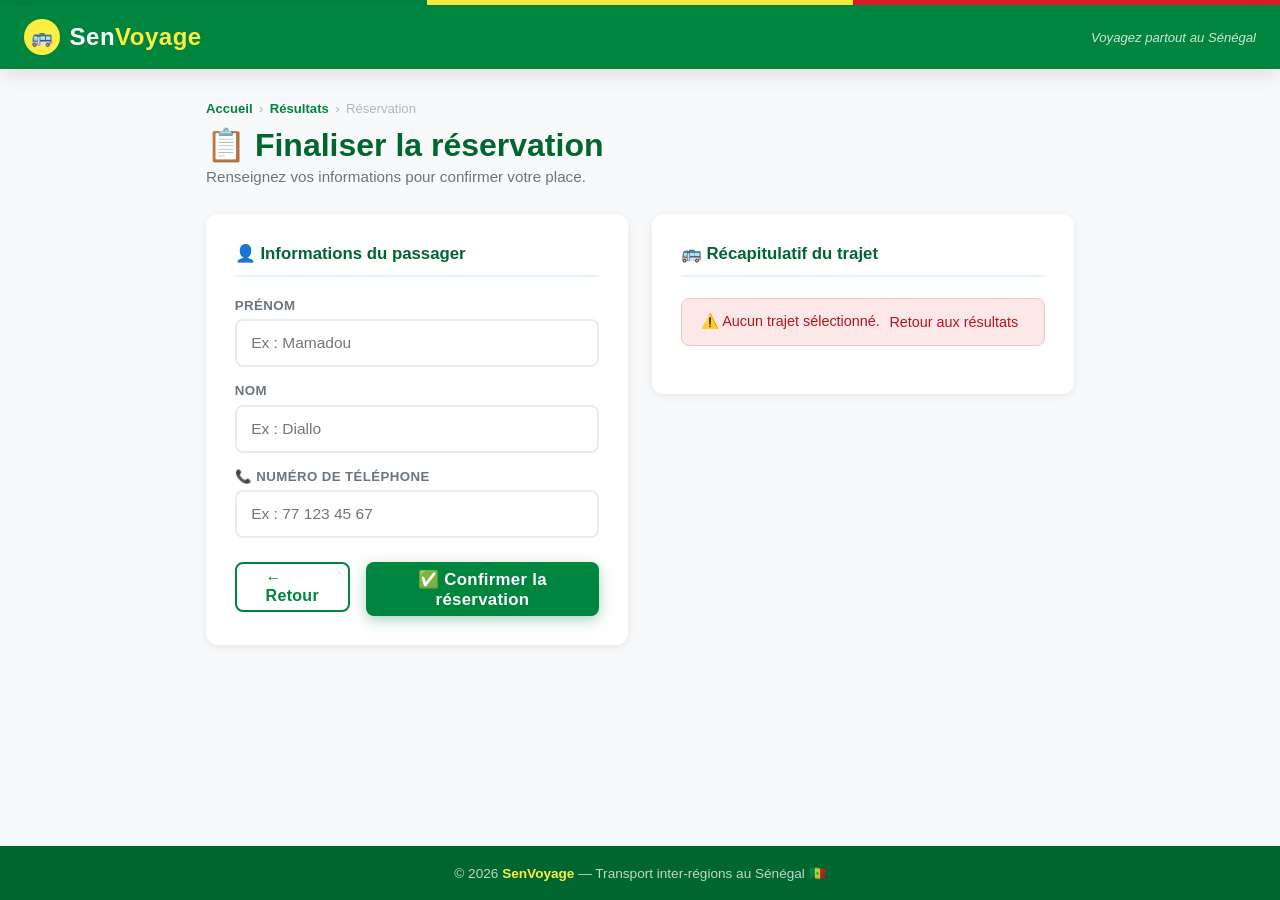
==== booking.html @ cd4cd567 "Initial commit — SenVoyage v1.0 Application web transport inter-régions Sénégal - 4 pages : accueil," ====
<!DOCTYPE html>
<html lang="fr">
<head>
  <meta charset="UTF-8" />
  <meta name="viewport" content="width=device-width, initial-scale=1.0" />
  <title>SenVoyage — Réservation</title>
  <link rel="icon" type="image/svg+xml" href="favicon.svg"/>
  <link rel="stylesheet" href="style.css" />
</head>
<body>

  <div class="stripe"></div>

  <!-- ========== NAVBAR ========== -->
  <nav class="navbar">
    <div class="navbar-logo">
      <div class="logo-icon">🚌</div>
      <span>Sen<span class="accent">Voyage</span></span>
    </div>
    <span class="navbar-tagline">Voyagez partout au Sénégal</span>
  </nav>

  <!-- ========== CONTENU ========== -->
  <main class="page-container">

    <!-- Fil d'Ariane -->
    <div class="breadcrumb">
      <a href="index.html">Accueil</a>
      <span>›</span>
      <a href="results.html">Résultats</a>
      <span>›</span>
      <span>Réservation</span>
    </div>

    <!-- Titre -->
    <div class="page-title">
      <h1>📋 Finaliser la réservation</h1>
      <p>Renseignez vos informations pour confirmer votre place.</p>
    </div>

    <!-- Grille : Formulaire + Récapitulatif -->
    <div class="booking-grid">

      <!-- ---- Formulaire passager ---- -->
      <div class="booking-form-card">
        <div class="card-title">👤 Informations du passager</div>

        <form id="booking-form" class="booking-form" novalidate>

          <div class="form-group">
            <label for="first-name">Prénom</label>
            <input
              type="text"
              id="first-name"
              name="first-name"
              placeholder="Ex : Mamadou"
              autocomplete="given-name"
            />
            <span class="error-msg"></span>
          </div>

          <div class="form-group">
            <label for="last-name">Nom</label>
            <input
              type="text"
              id="last-name"
              name="last-name"
              placeholder="Ex : Diallo"
              autocomplete="family-name"
            />
            <span class="error-msg"></span>
          </div>

          <div class="form-group">
            <label for="phone">📞 Numéro de téléphone</label>
            <input
              type="tel"
              id="phone"
              name="phone"
              placeholder="Ex : 77 123 45 67"
              autocomplete="tel"
            />
            <span class="error-msg"></span>
          </div>

          <!-- Actions -->
          <div class="booking-confirm-row" style="margin-top:1.5rem;">
            <a href="results.html" class="btn btn-back">← Retour</a>
            <button type="submit" class="btn btn-confirm">
              ✅ Confirmer la réservation
            </button>
          </div>

        </form>
      </div>

      <!-- ---- Récapitulatif du trajet ---- -->
      <div class="booking-summary-card">
        <div class="card-title">🚌 Récapitulatif du trajet</div>
        <div id="booking-summary">
          <!-- Rempli par JavaScript -->
        </div>
      </div>

    </div>

  </main>

  <!-- ========== FOOTER ========== -->
  <footer>
    &copy; 2026 <strong>SenVoyage</strong> — Transport inter-régions au Sénégal 🇸🇳
  </footer>

  <script src="app.js?v=3"></script>

</body>
</html>
---- style.css ----
/* ============================================================
   style.css — SenVoyage Global Stylesheet
   Couleurs inspirées du drapeau sénégalais :
     Vert   : #00853F
     Jaune  : #FDEF42
     Rouge  : #E31B23
   ============================================================ */

/* ---------- Reset & Base ---------- */
*, *::before, *::after {
  box-sizing: border-box;
  margin: 0;
  padding: 0;
}

:root {
  --green:       #00853F;
  --green-dark:  #006630;
  --green-light: #e6f5ed;
  --yellow:      #FDEF42;
  --yellow-dark: #e8d700;
  --red:         #E31B23;
  --red-dark:    #b8151b;
  --white:       #ffffff;
  --gray-100:    #f8f9fa;
  --gray-200:    #e9ecef;
  --gray-400:    #ced4da;
  --gray-600:    #6c757d;
  --gray-800:    #343a40;
  --shadow-sm:   0 2px 8px rgba(0,0,0,.08);
  --shadow-md:   0 4px 20px rgba(0,0,0,.12);
  --shadow-lg:   0 8px 32px rgba(0,0,0,.16);
  --radius:      12px;
  --radius-sm:   8px;
  --transition:  .25s ease;
  --font:        'Segoe UI', Arial, sans-serif;
}

html { scroll-behavior: smooth; }

body {
  font-family: var(--font);
  background: var(--gray-100);
  color: var(--gray-800);
  min-height: 100vh;
  display: flex;
  flex-direction: column;
}

img { max-width: 100%; display: block; }

a { color: inherit; text-decoration: none; }

/* ---------- Header / Navbar ---------- */
.navbar {
  background: var(--green);
  padding: 0 1.5rem;
  height: 64px;
  display: flex;
  align-items: center;
  justify-content: space-between;
  box-shadow: var(--shadow-md);
  position: sticky;
  top: 0;
  z-index: 100;
}

.navbar-logo {
  display: flex;
  align-items: center;
  gap: .6rem;
  font-size: 1.5rem;
  font-weight: 800;
  color: var(--white);
  letter-spacing: .5px;
}

.navbar-logo span.accent { color: var(--yellow); }

.navbar-logo .logo-icon {
  width: 36px;
  height: 36px;
  background: var(--yellow);
  border-radius: 50%;
  display: flex;
  align-items: center;
  justify-content: center;
  font-size: 1.1rem;
}

.navbar-tagline {
  font-size: .82rem;
  color: rgba(255,255,255,.8);
  font-style: italic;
}

/* ---------- Hero Banner ---------- */
.hero {
  background: linear-gradient(135deg, var(--green-dark) 0%, var(--green) 60%, #009e4f 100%);
  color: var(--white);
  text-align: center;
  padding: 4rem 1.5rem 6rem;
  position: relative;
  overflow: hidden;
}

.hero::before {
  content: '';
  position: absolute;
  inset: 0;
  background: url("data:image/svg+xml,%3Csvg width='60' height='60' viewBox='0 0 60 60' xmlns='http://www.w3.org/2000/svg'%3E%3Cg fill='none' fill-rule='evenodd'%3E%3Cg fill='%23ffffff' fill-opacity='0.04'%3E%3Ccircle cx='30' cy='30' r='20'/%3E%3C/g%3E%3C/g%3E%3C/svg%3E");
}

.hero-content { position: relative; z-index: 1; }

.hero h1 {
  font-size: clamp(1.8rem, 5vw, 3rem);
  font-weight: 800;
  line-height: 1.2;
  margin-bottom: .75rem;
}

.hero h1 .highlight { color: var(--yellow); }

.hero p {
  font-size: clamp(.95rem, 2.5vw, 1.15rem);
  opacity: .9;
  max-width: 560px;
  margin: 0 auto 1.5rem;
}

/* ---------- Search Card ---------- */
.search-card {
  background: var(--white);
  border-radius: var(--radius);
  box-shadow: var(--shadow-lg);
  padding: 2rem;
  max-width: 860px;
  margin: -3rem auto 2.5rem;
  position: relative;
  z-index: 10;
  width: calc(100% - 2rem);
}

.search-card h2 {
  font-size: 1.15rem;
  color: var(--green);
  margin-bottom: 1.5rem;
  display: flex;
  align-items: center;
  gap: .5rem;
}

.search-card h2::before {
  content: '🔍';
}

/* ---------- Form Grid ---------- */
.form-grid {
  display: grid;
  grid-template-columns: repeat(2, 1fr);
  gap: 1.1rem;
}

.form-group {
  display: flex;
  flex-direction: column;
  gap: .4rem;
}

.form-group label {
  font-size: .83rem;
  font-weight: 600;
  color: var(--gray-600);
  text-transform: uppercase;
  letter-spacing: .4px;
}

.form-group input,
.form-group select {
  height: 48px;
  padding: 0 .9rem;
  border: 2px solid var(--gray-200);
  border-radius: var(--radius-sm);
  font-size: .97rem;
  color: var(--gray-800);
  background: var(--white);
  transition: border-color var(--transition), box-shadow var(--transition);
  appearance: none;
  -webkit-appearance: none;
  cursor: pointer;
}

.form-group select {
  background-image: url("data:image/svg+xml,%3Csvg xmlns='http://www.w3.org/2000/svg' width='12' height='12' viewBox='0 0 12 12'%3E%3Cpath fill='%2300853F' d='M6 8L1 3h10z'/%3E%3C/svg%3E");
  background-repeat: no-repeat;
  background-position: right .9rem center;
  padding-right: 2.2rem;
}

.form-group input:focus,
.form-group select:focus {
  outline: none;
  border-color: var(--green);
  box-shadow: 0 0 0 3px rgba(0,133,63,.15);
}

.form-group input.error,
.form-group select.error {
  border-color: var(--red);
  box-shadow: 0 0 0 3px rgba(227,27,35,.12);
}

.error-msg {
  font-size: .78rem;
  color: var(--red);
  display: none;
}

.form-group.has-error .error-msg { display: block; }

/* Date row with "today" option */
.date-row {
  display: flex;
  flex-direction: column;
  gap: .4rem;
}

.today-btn {
  align-self: flex-start;
  background: var(--green-light);
  color: var(--green);
  border: 1px solid var(--green);
  border-radius: 20px;
  padding: .22rem .8rem;
  font-size: .78rem;
  font-weight: 600;
  cursor: pointer;
  transition: background var(--transition), color var(--transition);
}

.today-btn:hover {
  background: var(--green);
  color: var(--white);
}

/* ---------- Buttons ---------- */
.btn {
  display: inline-flex;
  align-items: center;
  justify-content: center;
  gap: .5rem;
  height: 50px;
  padding: 0 1.8rem;
  border: none;
  border-radius: var(--radius-sm);
  font-size: 1rem;
  font-weight: 700;
  cursor: pointer;
  transition: transform var(--transition), box-shadow var(--transition), background var(--transition);
  letter-spacing: .3px;
}

.btn:active { transform: scale(.97); }

.btn-primary {
  background: var(--green);
  color: var(--white);
  box-shadow: 0 4px 14px rgba(0,133,63,.35);
}

.btn-primary:hover {
  background: var(--green-dark);
  transform: translateY(-2px);
  box-shadow: 0 6px 20px rgba(0,133,63,.45);
}

.btn-reserve {
  background: var(--yellow);
  color: var(--gray-800);
  box-shadow: 0 4px 12px rgba(253,239,66,.5);
}

.btn-reserve:hover {
  background: var(--yellow-dark);
  transform: translateY(-2px);
  box-shadow: 0 6px 18px rgba(253,239,66,.6);
}

.btn-confirm {
  background: var(--green);
  color: var(--white);
  width: 100%;
  height: 54px;
  font-size: 1.05rem;
  box-shadow: 0 4px 14px rgba(0,133,63,.35);
}

.btn-confirm:hover {
  background: var(--green-dark);
  transform: translateY(-2px);
}

.btn-new {
  background: var(--red);
  color: var(--white);
  box-shadow: 0 4px 14px rgba(227,27,35,.35);
  padding: 0 2.2rem;
  height: 54px;
  font-size: 1.05rem;
}

.btn-new:hover {
  background: var(--red-dark);
  transform: translateY(-2px);
}

.btn-back {
  background: transparent;
  color: var(--green);
  border: 2px solid var(--green);
}

.btn-back:hover {
  background: var(--green-light);
}

.search-btn-row {
  grid-column: 1 / -1;
  display: flex;
  justify-content: flex-end;
  margin-top: .5rem;
}

.search-btn-row .btn-primary {
  min-width: 180px;
}

/* ---------- Loader Overlay ---------- */
.loader-overlay {
  display: none;
  position: fixed;
  inset: 0;
  background: rgba(0,133,63,.12);
  backdrop-filter: blur(3px);
  z-index: 999;
  align-items: center;
  justify-content: center;
  flex-direction: column;
  gap: 1rem;
}

.loader-overlay.active { display: flex; }

.spinner {
  width: 52px;
  height: 52px;
  border: 5px solid var(--green-light);
  border-top-color: var(--green);
  border-radius: 50%;
  animation: spin .8s linear infinite;
}

@keyframes spin { to { transform: rotate(360deg); } }

.loader-overlay p {
  color: var(--green-dark);
  font-weight: 600;
  font-size: 1rem;
}

/* ---------- Page Container ---------- */
.page-container {
  max-width: 900px;
  margin: 0 auto;
  padding: 2rem 1rem 3rem;
  flex: 1;
}

/* ---------- Page Title ---------- */
.page-title {
  margin-bottom: 1.8rem;
}

.page-title h1 {
  font-size: clamp(1.4rem, 4vw, 2rem);
  color: var(--green-dark);
  margin-bottom: .3rem;
}

.page-title p {
  color: var(--gray-600);
  font-size: .95rem;
}

.breadcrumb {
  display: flex;
  align-items: center;
  gap: .4rem;
  font-size: .82rem;
  color: var(--gray-600);
  margin-bottom: .6rem;
}

.breadcrumb a { color: var(--green); font-weight: 600; }
.breadcrumb a:hover { text-decoration: underline; }
.breadcrumb span { opacity: .5; }

/* ---------- Trip Search Summary Bar ---------- */
.search-summary {
  background: var(--green-light);
  border: 1px solid rgba(0,133,63,.25);
  border-radius: var(--radius-sm);
  padding: .85rem 1.2rem;
  display: flex;
  flex-wrap: wrap;
  align-items: center;
  gap: .6rem 1.2rem;
  margin-bottom: 1.5rem;
  font-size: .92rem;
}

.search-summary .tag {
  display: inline-flex;
  align-items: center;
  gap: .35rem;
  font-weight: 600;
  color: var(--green-dark);
}

/* ---------- Trip Cards ---------- */
.trips-list {
  display: flex;
  flex-direction: column;
  gap: 1rem;
}

.trip-card {
  background: var(--white);
  border-radius: var(--radius);
  box-shadow: var(--shadow-sm);
  padding: 1.4rem 1.6rem;
  display: grid;
  grid-template-columns: auto 1fr auto;
  align-items: center;
  gap: 1rem 1.8rem;
  border-left: 5px solid var(--green);
  transition: box-shadow var(--transition), transform var(--transition);
}

.trip-card:hover {
  box-shadow: var(--shadow-md);
  transform: translateY(-3px);
}

.trip-card.card-red    { border-left-color: var(--red); }
.trip-card.card-yellow { border-left-color: var(--yellow-dark); }

.company-logo {
  width: 54px;
  height: 54px;
  border-radius: 50%;
  display: flex;
  align-items: center;
  justify-content: center;
  font-size: 1.3rem;
  font-weight: 800;
  flex-shrink: 0;
}

.logo-green  { background: var(--green-light);   color: var(--green); }
.logo-red    { background: #fce8e8;              color: var(--red); }
.logo-yellow { background: #fffbe0;              color: #8a7000; }
.logo-gray   { background: var(--gray-200);      color: var(--gray-600); }

.trip-info { min-width: 0; }

.company-name {
  font-size: 1rem;
  font-weight: 700;
  color: var(--gray-800);
  margin-bottom: .35rem;
}

.trip-details {
  display: flex;
  flex-wrap: wrap;
  gap: .4rem .9rem;
  font-size: .88rem;
  color: var(--gray-600);
}

.trip-details span { display: flex; align-items: center; gap: .3rem; }

.trip-price-col {
  text-align: right;
  flex-shrink: 0;
  display: flex;
  flex-direction: column;
  align-items: flex-end;
  gap: .7rem;
}

.trip-price {
  font-size: 1.2rem;
  font-weight: 800;
  color: var(--green-dark);
  white-space: nowrap;
}

.trip-price small {
  font-size: .7rem;
  font-weight: 400;
  color: var(--gray-600);
  display: block;
}

/* ---------- Booking Page ---------- */
.booking-grid {
  display: grid;
  grid-template-columns: 1fr 1fr;
  gap: 1.5rem;
  align-items: start;
}

.booking-form-card,
.booking-summary-card {
  background: var(--white);
  border-radius: var(--radius);
  box-shadow: var(--shadow-sm);
  padding: 1.8rem;
}

.card-title {
  font-size: 1.05rem;
  font-weight: 700;
  color: var(--green-dark);
  margin-bottom: 1.3rem;
  padding-bottom: .7rem;
  border-bottom: 2px solid var(--green-light);
  display: flex;
  align-items: center;
  gap: .5rem;
}

.booking-form .form-group {
  margin-bottom: 1rem;
}

.booking-form .form-group input {
  width: 100%;
}

.summary-row {
  display: flex;
  justify-content: space-between;
  align-items: center;
  padding: .65rem 0;
  border-bottom: 1px solid var(--gray-200);
  font-size: .93rem;
}

.summary-row:last-of-type { border-bottom: none; }

.summary-label {
  color: var(--gray-600);
  font-size: .83rem;
  font-weight: 600;
  text-transform: uppercase;
  letter-spacing: .3px;
}

.summary-value {
  font-weight: 600;
  color: var(--gray-800);
  text-align: right;
}

.summary-value.price-highlight {
  color: var(--green-dark);
  font-size: 1.1rem;
  font-weight: 800;
}

.booking-confirm-row {
  grid-column: 1 / -1;
  display: flex;
  justify-content: flex-end;
  gap: 1rem;
  margin-top: .5rem;
}

/* ---------- Confirmation Page ---------- */
.confirm-wrapper {
  max-width: 680px;
  margin: 0 auto;
}

.success-banner {
  background: linear-gradient(135deg, var(--green) 0%, var(--green-dark) 100%);
  border-radius: var(--radius);
  padding: 2.5rem 2rem;
  text-align: center;
  color: var(--white);
  margin-bottom: 1.8rem;
  box-shadow: var(--shadow-md);
}

.success-icon {
  width: 72px;
  height: 72px;
  background: var(--white);
  border-radius: 50%;
  display: flex;
  align-items: center;
  justify-content: center;
  font-size: 2.2rem;
  margin: 0 auto 1rem;
  box-shadow: 0 4px 16px rgba(0,0,0,.15);
}

.success-banner h1 {
  font-size: 1.7rem;
  margin-bottom: .4rem;
}

.success-banner p {
  opacity: .9;
  font-size: .97rem;
}

.booking-number {
  background: rgba(255,255,255,.15);
  border: 2px solid rgba(255,255,255,.4);
  border-radius: var(--radius-sm);
  padding: .6rem 1.2rem;
  display: inline-block;
  margin-top: 1rem;
  font-size: 1.3rem;
  font-weight: 800;
  letter-spacing: 1.5px;
}

.confirm-card {
  background: var(--white);
  border-radius: var(--radius);
  box-shadow: var(--shadow-sm);
  padding: 1.8rem;
  margin-bottom: 1.5rem;
}

.confirm-actions {
  display: flex;
  flex-wrap: wrap;
  justify-content: center;
  gap: .85rem;
  padding: 1rem 0;
}

/* ---------- No Results ---------- */
.no-results {
  text-align: center;
  padding: 4rem 2rem;
  color: var(--gray-600);
}

.no-results .icon { font-size: 3.5rem; margin-bottom: 1rem; }
.no-results h3 { font-size: 1.2rem; margin-bottom: .5rem; }

/* ---------- Alert / Toast ---------- */
.alert {
  padding: .9rem 1.2rem;
  border-radius: var(--radius-sm);
  font-size: .9rem;
  font-weight: 500;
  margin-bottom: 1.2rem;
  display: flex;
  align-items: center;
  gap: .6rem;
}

.alert-error {
  background: #fce8e8;
  border: 1px solid #f5c2c2;
  color: var(--red-dark);
}

/* ---------- Footer ---------- */
footer {
  background: var(--green-dark);
  color: rgba(255,255,255,.75);
  text-align: center;
  padding: 1.2rem;
  font-size: .85rem;
  margin-top: auto;
}

footer strong { color: var(--yellow); }

/* ---------- WhatsApp & Print Buttons ---------- */
.btn-whatsapp {
  background: #25D366;
  color: var(--white);
  box-shadow: 0 4px 14px rgba(37,211,102,.35);
  display: inline-flex;
  align-items: center;
  gap: .5rem;
}
.btn-whatsapp:hover {
  background: #1ebe5d;
  transform: translateY(-2px);
  box-shadow: 0 6px 20px rgba(37,211,102,.45);
}

.btn-print {
  background: var(--white);
  color: var(--gray-800);
  border: 2px solid var(--gray-400);
  box-shadow: var(--shadow-sm);
}
.btn-print:hover {
  border-color: var(--green);
  color: var(--green);
  background: var(--green-light);
  transform: translateY(-2px);
}

/* ---------- Print Ticket (screen : caché) ---------- */
.print-ticket { display: none; }

/* ---------- Features Section ---------- */
.features-section {
  max-width: 860px;
  margin: 0 auto 2.5rem;
  padding: 0 1rem;
}

.features-grid {
  display: grid;
  grid-template-columns: repeat(auto-fit, minmax(200px, 1fr));
  gap: 1.2rem;
  text-align: center;
}

.feature-card {
  background: var(--white);
  border-radius: var(--radius);
  padding: 1.6rem 1rem;
  box-shadow: var(--shadow-sm);
  transition: transform var(--transition), box-shadow var(--transition);
}

.feature-card:hover {
  transform: translateY(-4px);
  box-shadow: var(--shadow-md);
}

.feature-icon {
  font-size: 2.4rem;
  margin-bottom: .6rem;
}

.feature-card h3 {
  font-size: 1rem;
  color: var(--green-dark);
  margin-bottom: .4rem;
}

.feature-card p {
  font-size: .85rem;
  color: var(--gray-600);
}

/* ---------- Guide d'utilisation ---------- */
.guide-section {
  max-width: 960px;
  margin: 0 auto 3rem;
  padding: 0 1rem;
}

.guide-header {
  text-align: center;
  margin-bottom: 2.5rem;
}

.guide-header h2 {
  font-size: clamp(1.3rem, 3.5vw, 1.8rem);
  color: var(--green-dark);
  margin-bottom: .4rem;
}

.guide-header p {
  color: var(--gray-600);
  font-size: .97rem;
}

/* Étapes */
.guide-steps {
  display: flex;
  align-items: flex-start;
  gap: 0;
  margin-bottom: 3rem;
  flex-wrap: wrap;
}

.guide-step {
  flex: 1;
  min-width: 180px;
  background: var(--white);
  border-radius: var(--radius);
  box-shadow: var(--shadow-sm);
  padding: 1.6rem 1.4rem;
  position: relative;
  transition: transform var(--transition), box-shadow var(--transition);
}

.guide-step:hover {
  transform: translateY(-4px);
  box-shadow: var(--shadow-md);
}

.step-number {
  position: absolute;
  top: -14px;
  left: 1.4rem;
  width: 30px;
  height: 30px;
  background: var(--green);
  color: var(--white);
  border-radius: 50%;
  display: flex;
  align-items: center;
  justify-content: center;
  font-size: .85rem;
  font-weight: 800;
  box-shadow: 0 2px 8px rgba(0,133,63,.35);
}

.step-icon {
  font-size: 2rem;
  margin-bottom: .7rem;
  margin-top: .3rem;
}

.guide-step h3 {
  font-size: 1rem;
  font-weight: 700;
  color: var(--green-dark);
  margin-bottom: .6rem;
}

.guide-step p {
  font-size: .88rem;
  color: var(--gray-600);
  line-height: 1.55;
  margin-bottom: .9rem;
}

.step-tips {
  list-style: none;
  display: flex;
  flex-direction: column;
  gap: .4rem;
}

.step-tips li {
  font-size: .8rem;
  color: var(--gray-600);
  background: var(--green-light);
  border-left: 3px solid var(--green);
  border-radius: 0 6px 6px 0;
  padding: .35rem .6rem;
  line-height: 1.4;
}

/* Connecteur entre les étapes */
.guide-connector {
  display: flex;
  align-items: center;
  justify-content: center;
  font-size: 1.5rem;
  color: var(--green);
  font-weight: 700;
  padding: 0 .5rem;
  padding-top: 2.5rem;
  flex-shrink: 0;
  opacity: .6;
}

/* FAQ */
.guide-faq {
  background: var(--white);
  border-radius: var(--radius);
  box-shadow: var(--shadow-sm);
  padding: 2rem;
}

.guide-faq h3 {
  font-size: 1.1rem;
  font-weight: 700;
  color: var(--green-dark);
  margin-bottom: 1.4rem;
  padding-bottom: .7rem;
  border-bottom: 2px solid var(--green-light);
}

.faq-grid {
  display: grid;
  grid-template-columns: repeat(auto-fit, minmax(280px, 1fr));
  gap: .85rem;
}

.faq-item {
  border: 1px solid var(--gray-200);
  border-radius: var(--radius-sm);
  overflow: hidden;
  transition: border-color var(--transition);
}

.faq-item:hover {
  border-color: var(--green);
}

.faq-item[open] {
  border-color: var(--green);
}

.faq-item summary {
  padding: .9rem 1.1rem;
  font-size: .9rem;
  font-weight: 600;
  color: var(--gray-800);
  cursor: pointer;
  user-select: none;
  list-style: none;
  display: flex;
  align-items: center;
  gap: .6rem;
  transition: background var(--transition), color var(--transition);
}

.faq-item summary::before {
  content: '+';
  display: inline-flex;
  align-items: center;
  justify-content: center;
  width: 22px;
  height: 22px;
  background: var(--green-light);
  color: var(--green);
  border-radius: 50%;
  font-size: 1rem;
  font-weight: 800;
  flex-shrink: 0;
  transition: transform var(--transition), background var(--transition);
}

.faq-item[open] summary::before {
  content: '−';
  background: var(--green);
  color: var(--white);
  transform: rotate(0deg);
}

.faq-item summary:hover {
  background: var(--green-light);
  color: var(--green-dark);
}

.faq-item p {
  padding: .7rem 1.1rem 1rem;
  font-size: .87rem;
  color: var(--gray-600);
  line-height: 1.6;
  border-top: 1px solid var(--gray-200);
  background: #fafafa;
}

/* ---------- Color Stripe Decoration ---------- */
.stripe {
  height: 5px;
  background: linear-gradient(90deg, var(--green) 33.33%, var(--yellow) 33.33% 66.66%, var(--red) 66.66%);
}

/* ---------- Responsive ---------- */
@media (max-width: 768px) {
  .search-card { padding: 1.4rem 1.1rem; }

  .form-grid {
    grid-template-columns: 1fr;
  }

  .trip-card {
    grid-template-columns: auto 1fr;
    grid-template-rows: auto auto;
  }

  .trip-price-col {
    grid-column: 1 / -1;
    flex-direction: row;
    align-items: center;
    justify-content: space-between;
    border-top: 1px solid var(--gray-200);
    padding-top: .8rem;
    margin-top: .2rem;
  }

  .booking-grid {
    grid-template-columns: 1fr;
  }

  .booking-confirm-row {
    flex-direction: column;
  }

  .booking-confirm-row .btn {
    width: 100%;
  }

  .navbar-tagline { display: none; }

  .hero { padding: 2.5rem 1.2rem 5rem; }

  /* Guide mobile */
  .guide-steps {
    flex-direction: column;
    gap: 1.5rem;
  }

  .guide-connector {
    transform: rotate(90deg);
    padding: 0;
    align-self: center;
  }

  .faq-grid {
    grid-template-columns: 1fr;
  }
}

@media (max-width: 480px) {
  .search-btn-row { justify-content: stretch; }
  .search-btn-row .btn-primary { width: 100%; }
  .confirm-actions { flex-direction: column; align-items: stretch; }
  .confirm-actions .btn { width: 100%; justify-content: center; }
}

/* ================================================================
   IMPRESSION (window.print / Enregistrer en PDF)
   Masque tout sauf le billet stylisé
   ================================================================ */
@media print {
  /* Masquer tout l'UI */
  .stripe, .navbar, .breadcrumb, .page-title,
  .success-banner, .confirm-card, .confirm-actions,
  footer, .loader-overlay { display: none !important; }

  body {
    background: #fff;
    font-family: 'Segoe UI', Arial, sans-serif;
    margin: 0;
    padding: 0;
  }

  /* Afficher uniquement le billet */
  .print-ticket {
    display: block !important;
    width: 100%;
    max-width: 480px;
    margin: 0 auto;
  }

  /* ---- Structure du billet ---- */
  .ticket {
    border: 2px solid #00853F;
    border-radius: 12px;
    overflow: hidden;
    font-size: 12pt;
    page-break-inside: avoid;
  }

  .ticket-header {
    background: #00853F;
    color: #fff;
    padding: 16px 20px;
    display: flex;
    justify-content: space-between;
    align-items: center;
  }

  .ticket-header .logo-text {
    font-size: 18pt;
    font-weight: 800;
    letter-spacing: .5px;
  }

  .ticket-header .logo-text span { color: #FDEF42; }

  .ticket-header .ticket-type {
    font-size: 9pt;
    opacity: .85;
    text-align: right;
  }

  /* Bande drapeau */
  .ticket-flag {
    height: 5px;
    background: linear-gradient(90deg, #00853F 33.33%, #FDEF42 33.33% 66.66%, #E31B23 66.66%);
  }

  .ticket-body {
    padding: 18px 22px;
  }

  /* Itinéraire */
  .ticket-route {
    display: flex;
    align-items: center;
    justify-content: space-between;
    margin-bottom: 14px;
    padding-bottom: 14px;
    border-bottom: 1px dashed #ccc;
  }

  .ticket-city { text-align: center; }
  .ticket-city .city-name {
    font-size: 16pt;
    font-weight: 800;
    color: #006630;
  }
  .ticket-city .city-label {
    font-size: 8pt;
    color: #6c757d;
    text-transform: uppercase;
    letter-spacing: .5px;
  }

  .ticket-arrow {
    font-size: 20pt;
    color: #00853F;
    flex: 1;
    text-align: center;
  }

  /* Grille infos */
  .ticket-info-grid {
    display: grid;
    grid-template-columns: 1fr 1fr;
    gap: 10px 20px;
    margin-bottom: 14px;
    padding-bottom: 14px;
    border-bottom: 1px dashed #ccc;
  }

  .ticket-field { }
  .ticket-field .field-label {
    font-size: 7.5pt;
    color: #6c757d;
    text-transform: uppercase;
    letter-spacing: .4px;
    font-weight: 600;
  }
  .ticket-field .field-value {
    font-size: 11pt;
    font-weight: 700;
    color: #343a40;
  }

  /* Pied du billet */
  .ticket-footer {
    background: #f8f9fa;
    padding: 12px 22px;
    display: flex;
    justify-content: space-between;
    align-items: center;
  }

  .ticket-booking-number {
    font-size: 13pt;
    font-weight: 800;
    color: #00853F;
    letter-spacing: 1px;
  }

  .ticket-price {
    font-size: 14pt;
    font-weight: 800;
    color: #E31B23;
    text-align: right;
  }

  .ticket-price small {
    display: block;
    font-size: 8pt;
    color: #6c757d;
    font-weight: 400;
  }

  /* Note de bas de billet */
  .ticket-note {
    text-align: center;
    font-size: 8pt;
    color: #6c757d;
    margin-top: 16px;
    padding-top: 10px;
    border-top: 1px solid #e9ecef;
    font-style: italic;
  }
}
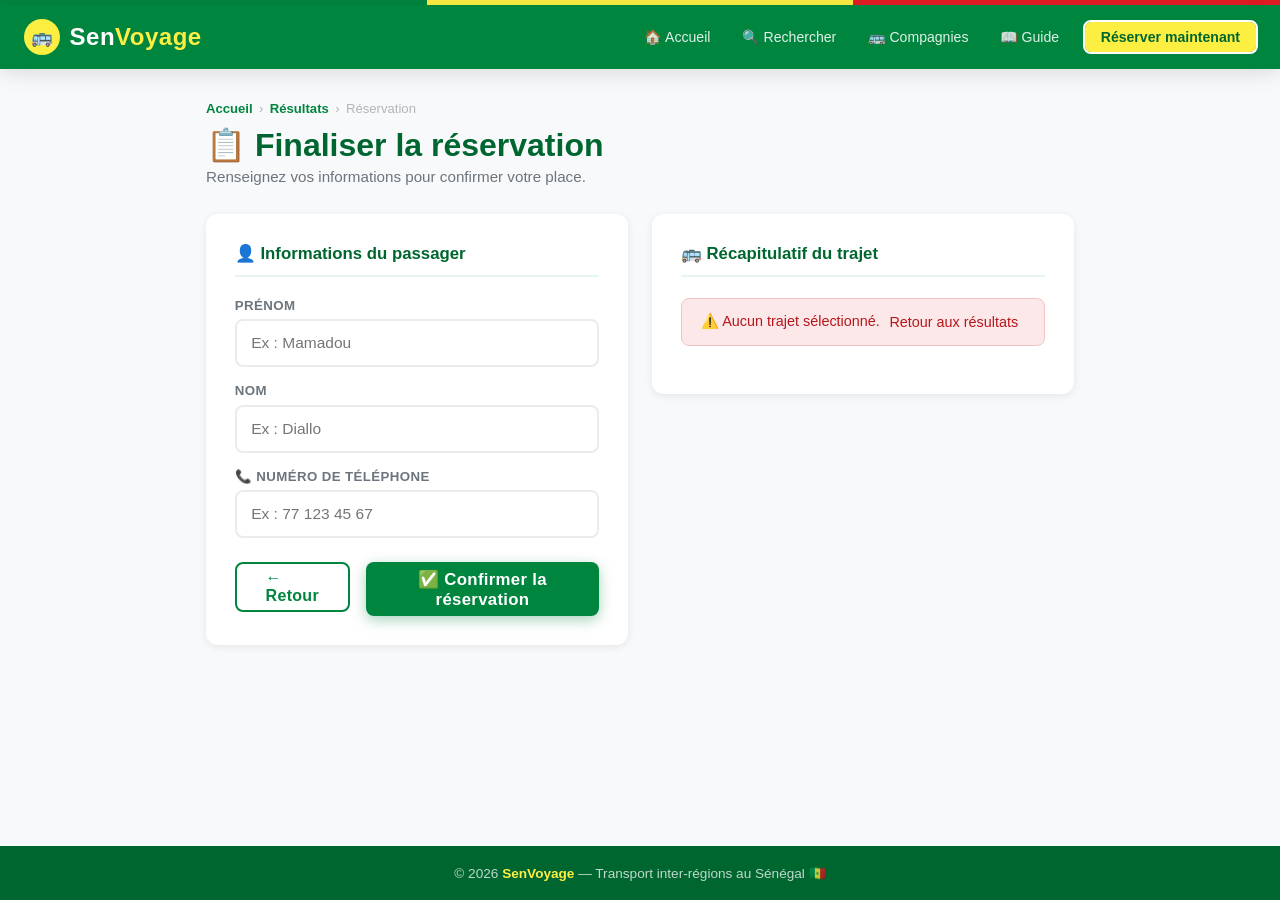
==== commit ed86bfba: "feat: ajout menu de navigation complet - Menu navbar avec 5 liens : Accueil, Rechercher, Compagnies," ====
--- a/booking.html
+++ b/booking.html
@@ -13,11 +13,22 @@
 
   <!-- ========== NAVBAR ========== -->
   <nav class="navbar">
-    <div class="navbar-logo">
+    <a href="index.html" class="navbar-logo">
       <div class="logo-icon">🚌</div>
       <span>Sen<span class="accent">Voyage</span></span>
-    </div>
-    <span class="navbar-tagline">Voyagez partout au Sénégal</span>
+    </a>
+
+    <ul class="nav-menu" id="nav-menu">
+      <li><a href="index.html" class="nav-link">🏠 Accueil</a></li>
+      <li><a href="index.html#search-card" class="nav-link">🔍 Rechercher</a></li>
+      <li><a href="index.html#companies" class="nav-link">🚌 Compagnies</a></li>
+      <li><a href="index.html#guide-section" class="nav-link">📖 Guide</a></li>
+      <li><a href="index.html#search-card" class="nav-link nav-cta active">Réserver maintenant</a></li>
+    </ul>
+
+    <button class="nav-toggle" id="nav-toggle" aria-label="Ouvrir le menu">
+      <span></span><span></span><span></span>
+    </button>
   </nav>
 
   <!-- ========== CONTENU ========== -->
--- a/style.css
+++ b/style.css
@@ -88,10 +88,98 @@
   font-size: 1.1rem;
 }
 
+/* ---------- Nav Menu ---------- */
+.nav-menu {
+  display: flex;
+  align-items: center;
+  gap: .25rem;
+  list-style: none;
+  margin: 0;
+  padding: 0;
+}
+
+.nav-link {
+  display: inline-block;
+  padding: .45rem .85rem;
+  color: rgba(255,255,255,.88);
+  text-decoration: none;
+  font-size: .88rem;
+  font-weight: 500;
+  border-radius: 6px;
+  transition: background .2s, color .2s;
+  white-space: nowrap;
+}
+
+.nav-link:hover {
+  background: rgba(255,255,255,.15);
+  color: var(--white);
+}
+
+.nav-link.active {
+  background: rgba(255,255,255,.2);
+  color: var(--yellow);
+  font-weight: 700;
+}
+
+/* Bouton CTA dans la navbar */
+.nav-link.nav-cta {
+  background: var(--yellow);
+  color: var(--green-dark) !important;
+  font-weight: 700;
+  margin-left: .5rem;
+  padding: .45rem 1rem;
+}
+
+.nav-link.nav-cta:hover {
+  background: #ffe000;
+  transform: translateY(-1px);
+  box-shadow: 0 4px 12px rgba(0,0,0,.2);
+}
+
+.nav-link.nav-cta.active {
+  background: var(--yellow);
+  color: var(--green-dark) !important;
+  outline: 2px solid var(--white);
+}
+
+/* ---------- Burger mobile ---------- */
+.nav-toggle {
+  display: none;
+  flex-direction: column;
+  justify-content: center;
+  gap: 5px;
+  background: none;
+  border: none;
+  cursor: pointer;
+  padding: .4rem;
+  border-radius: 6px;
+  transition: background .2s;
+}
+
+.nav-toggle:hover { background: rgba(255,255,255,.15); }
+
+.nav-toggle span {
+  display: block;
+  width: 24px;
+  height: 2.5px;
+  background: var(--white);
+  border-radius: 2px;
+  transition: transform .3s, opacity .3s;
+}
+
+/* Animation burger → croix */
+.nav-toggle.open span:nth-child(1) { transform: translateY(7.5px) rotate(45deg); }
+.nav-toggle.open span:nth-child(2) { opacity: 0; transform: scaleX(0); }
+.nav-toggle.open span:nth-child(3) { transform: translateY(-7.5px) rotate(-45deg); }
+
+/* Logo cliquable */
+.navbar-logo {
+  text-decoration: none;
+}
+
+/* Ancien tagline — supprimé, remplacé par le menu */
 .navbar-tagline {
-  font-size: .82rem;
-  color: rgba(255,255,255,.8);
-  font-style: italic;
+  display: none;
 }
 
 /* ---------- Hero Banner ---------- */
@@ -983,6 +1071,50 @@
 }
 
 /* ---------- Responsive ---------- */
+@media (max-width: 900px) {
+  /* Menu mobile : caché par défaut */
+  .nav-menu {
+    display: none;
+    flex-direction: column;
+    align-items: flex-start;
+    gap: 0;
+    position: absolute;
+    top: 64px;
+    left: 0;
+    right: 0;
+    background: var(--green-dark);
+    padding: .75rem 1rem 1.25rem;
+    box-shadow: 0 8px 24px rgba(0,0,0,.25);
+    z-index: 99;
+    animation: slideDown .25s ease;
+  }
+
+  @keyframes slideDown {
+    from { opacity: 0; transform: translateY(-10px); }
+    to   { opacity: 1; transform: translateY(0); }
+  }
+
+  /* Quand le burger est ouvert */
+  .nav-menu.open { display: flex; }
+
+  .nav-link {
+    width: 100%;
+    padding: .75rem 1rem;
+    border-radius: 8px;
+    font-size: .95rem;
+  }
+
+  .nav-link.nav-cta {
+    margin-left: 0;
+    margin-top: .5rem;
+    text-align: center;
+    width: 100%;
+  }
+
+  /* Afficher le bouton burger */
+  .nav-toggle { display: flex; }
+}
+
 @media (max-width: 768px) {
   .search-card { padding: 1.4rem 1.1rem; }
 
